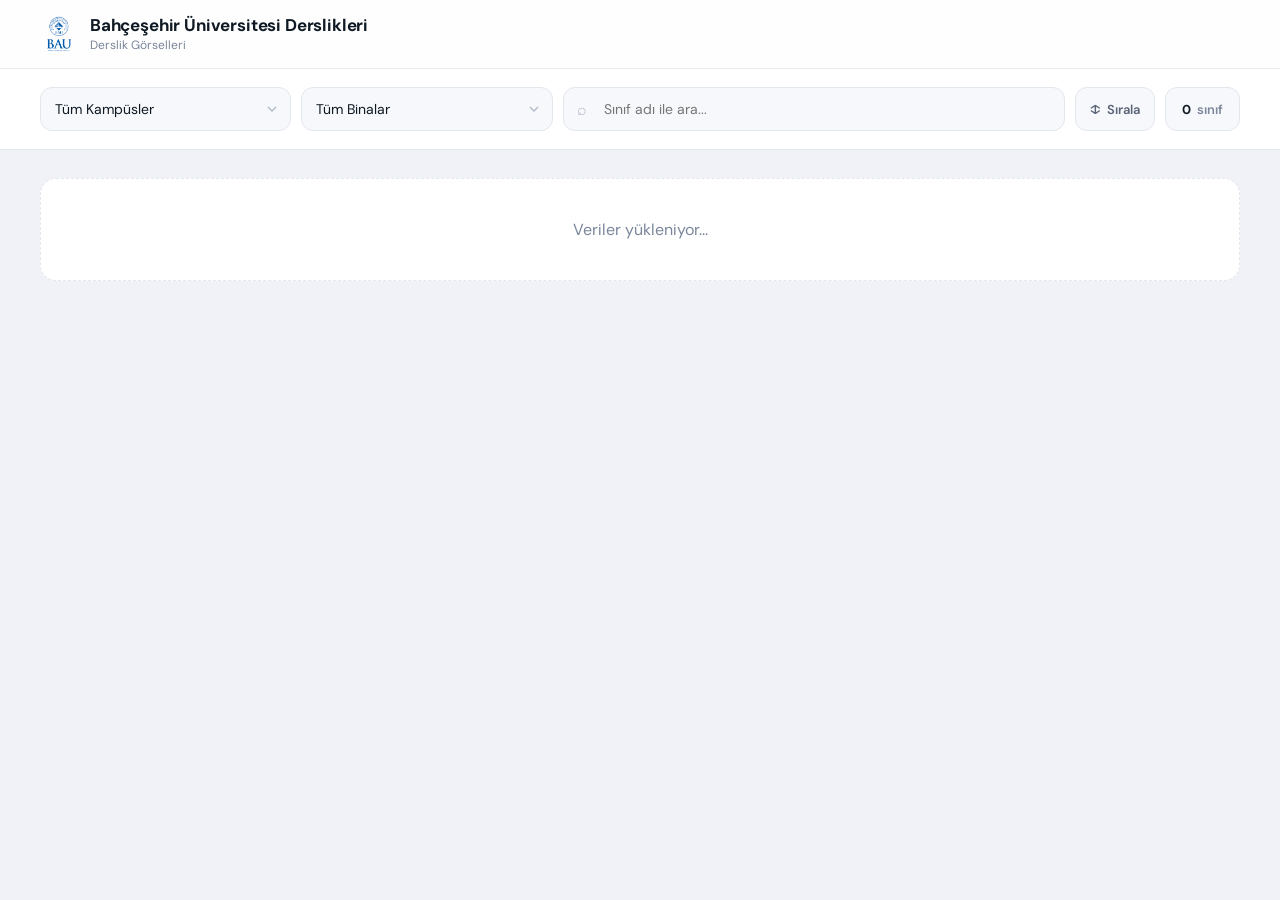
==== index.html @ e59e548d "Başlangıç" ====
<!DOCTYPE html>
<html lang="tr">
<head>
  <meta charset="UTF-8" />
  <meta name="viewport" content="width=device-width, initial-scale=1.0" />
  <link rel="icon" type="image/png" href="./logo.png" />
  <title>Bahçeşehir Üniversitesi Derslikleri</title>
  <link rel="preconnect" href="https://fonts.googleapis.com">
  <link rel="preconnect" href="https://fonts.gstatic.com" crossorigin>
  <link href="https://fonts.googleapis.com/css2?family=DM+Sans:wght@400;500;600;700&family=DM+Serif+Display&display=swap" rel="stylesheet">
  <style>
    :root{
      --bg:#f0f2f7;
      --surface:#fff;
      --muted:#7a869a;
      --text:#0f1923;
      --border:#e2e6ed;
      --primary:#1a56db;
      --primary-soft:#e8effe;
      --shadow-sm:0 1px 3px rgba(15,25,35,.07), 0 4px 12px rgba(15,25,35,.05);
      --shadow-md:0 4px 16px rgba(15,25,35,.09), 0 1px 3px rgba(15,25,35,.06);
      --shadow-lg:0 12px 40px rgba(15,25,35,.13);
      --radius:16px;
    }
    *{box-sizing:border-box;margin:0;padding:0}
    body{font-family:'DM Sans',sans-serif;background:var(--bg);color:var(--text);min-height:100vh}
    .container{width:min(1200px,calc(100% - 40px));margin:0 auto}

    /* ── TOPBAR ── */
    .topbar{
      position:sticky;top:0;z-index:20;
      background:rgba(255,255,255,.88);
      backdrop-filter:blur(16px);
      border-bottom:1px solid rgba(226,230,237,.8);
    }
    .topbar-inner{
      height:68px;display:flex;align-items:center;justify-content:space-between;gap:16px
    }
    .brand{display:flex;align-items:center;gap:12px}
    .brand-logo{width:38px;height:38px;object-fit:contain;display:block}
    .brand-text h1{font-size:17px;font-weight:700;letter-spacing:-.01em;line-height:1.2}
    .brand-text p{font-size:12px;color:var(--muted);margin-top:1px}

    /* ── SEARCH BAR ── */
    .search-bar{
      background:#fff;
      border-bottom:1px solid var(--border);
      padding:18px 0;
    }
    .search-inner{
      display:grid;
      grid-template-columns:1fr 1fr 2fr auto auto;
      gap:10px;
      align-items:center;
    }
    .control{position:relative}
    .control-icon{
      position:absolute;left:14px;top:50%;transform:translateY(-50%);
      color:#b0b9c8;font-size:16px;pointer-events:none;z-index:1
    }
    .input,.select{
      width:100%;height:44px;border:1px solid var(--border);border-radius:12px;
      background:#f7f8fb;color:var(--text);font-size:14px;font-family:'DM Sans',sans-serif;
      outline:none;transition:border-color .15s,box-shadow .15s;
      appearance:none;
    }
    .input:focus,.select:focus{
      border-color:var(--primary);
      box-shadow:0 0 0 3px rgba(26,86,219,.1);
      background:#fff;
    }
    .select{padding:0 36px 0 14px;background-image:url("data:image/svg+xml,%3Csvg xmlns='http://www.w3.org/2000/svg' width='16' height='16' viewBox='0 0 24 24' fill='none' stroke='%23b0b9c8' stroke-width='2'%3E%3Cpath d='m6 9 6 6 6-6'/%3E%3C/svg%3E");background-repeat:no-repeat;background-position:right 10px center}
    .input{padding:0 14px 0 40px}
    .results-count{
      font-size:13px;font-weight:600;color:var(--muted);white-space:nowrap;
      background:#f7f8fb;border:1px solid var(--border);
      height:44px;padding:0 16px;border-radius:12px;
      display:flex;align-items:center;gap:6px;
    }
    .results-count strong{color:var(--text)}

    /* ── CUSTOM DROPDOWN ── */
    .cd-wrap{position:relative}
    .cd-btn{
      width:100%;height:44px;padding:0 34px 0 14px;
      border:1px solid var(--border);border-radius:12px;
      background:#f7f8fb url("data:image/svg+xml,%3Csvg xmlns='http://www.w3.org/2000/svg' width='16' height='16' viewBox='0 0 24 24' fill='none' stroke='%23b0b9c8' stroke-width='2'%3E%3Cpath d='m6 9 6 6 6-6'/%3E%3C/svg%3E") no-repeat right 10px center;
      color:var(--text);font-size:14px;font-family:'DM Sans',sans-serif;
      text-align:left;cursor:pointer;outline:none;border:none;
      border:1px solid var(--border);
      white-space:nowrap;overflow:hidden;text-overflow:ellipsis;
      transition:border-color .15s,box-shadow .15s,background .15s;
    }
    .cd-btn:hover{background-color:#fff;border-color:#c5ccd8}
    .cd-btn.open{background-color:#fff;border-color:var(--primary);box-shadow:0 0 0 3px rgba(26,86,219,.1)}
    .cd-panel{
      position:absolute;top:calc(100% + 6px);left:0;z-index:40;
      min-width:100%;max-width:300px;
      background:#fff;border:1px solid var(--border);border-radius:14px;
      box-shadow:var(--shadow-lg);
      padding:6px;
      opacity:0;pointer-events:none;transform:translateY(-6px);
      transition:opacity .15s,transform .15s;
      max-height:280px;overflow-y:auto;
    }
    .cd-panel.open{opacity:1;pointer-events:all;transform:translateY(0)}
    .cd-option{
      display:flex;align-items:center;gap:10px;
      padding:9px 12px;border-radius:9px;
      font-size:13.5px;font-weight:500;color:#344054;cursor:pointer;
      transition:background .1s;white-space:nowrap;
    }
    .cd-option:hover{background:#f5f7fb}
    .cd-option.selected{background:var(--primary-soft);color:var(--primary);font-weight:700}
    .cd-dot{width:8px;height:8px;border-radius:50%;flex-shrink:0;background:var(--border)}
    .cd-option.selected .cd-dot{background:var(--primary)}

    .sort-wrap{position:relative}
    .sort-btn{
      height:44px;padding:0 14px;border-radius:12px;
      border:1px solid var(--border);background:#f7f8fb;
      color:#5a6477;font-size:13px;font-weight:600;font-family:'DM Sans',sans-serif;
      cursor:pointer;white-space:nowrap;
      display:flex;align-items:center;gap:6px;
      transition:background .15s,border-color .15s,color .15s;
    }
    .sort-btn:hover{background:#fff;border-color:#c5ccd8;color:var(--text)}
    .sort-btn.open{background:#fff;border-color:var(--primary);color:var(--primary)}
    .sort-dropdown{
      position:absolute;top:calc(100% + 8px);right:0;z-index:30;
      background:#fff;border:1px solid var(--border);border-radius:14px;
      box-shadow:var(--shadow-lg);
      min-width:190px;padding:6px;
      opacity:0;pointer-events:none;transform:translateY(-6px);
      transition:opacity .15s,transform .15s;
    }
    .sort-dropdown.open{opacity:1;pointer-events:all;transform:translateY(0)}
    .sort-option{
      display:flex;align-items:center;gap:10px;
      padding:9px 12px;border-radius:9px;
      font-size:13.5px;font-weight:500;color:#344054;cursor:pointer;
      transition:background .12s;
    }
    .sort-option:hover{background:#f5f7fb}
    .sort-option.selected{background:var(--primary-soft);color:var(--primary);font-weight:700}
    .sort-option-icon{font-size:13px;width:16px;text-align:center;opacity:.6}

    /* ── GRID ── */
    .content{padding:28px 0 64px}
    .loading,.empty{
      padding:40px;text-align:center;color:var(--muted);background:#fff;
      border:1px dashed var(--border);border-radius:var(--radius)
    }
    .grid{
      display:grid;
      grid-template-columns:repeat(auto-fill,minmax(280px,1fr));
      gap:20px;
    }

    /* ── CARD ── */
    .card{
      background:#fff;border:1px solid var(--border);
      border-radius:var(--radius);overflow:hidden;
      box-shadow:var(--shadow-sm);
      cursor:pointer;
      transition:transform .2s cubic-bezier(.34,1.56,.64,1), box-shadow .2s ease;
      display:flex;flex-direction:column;
    }
    .card:hover{
      box-shadow:var(--shadow-lg);
      border-color:#d0d7e3;
    }
    .card-img-wrap{position:relative;overflow:hidden}
    .card img{
      width:100%;height:200px;object-fit:cover;display:block;
      background:#edf0f5;
    }
    .card-badge{
      position:absolute;top:12px;left:12px;
      background:rgba(15,25,35,.55);
      backdrop-filter:blur(8px);
      color:#fff;font-size:12px;font-weight:700;
      padding:4px 10px;border-radius:8px;
      letter-spacing:.03em;
    }
    .card-body{padding:16px;flex:1;display:flex;flex-direction:column;gap:6px}
    .card-title{font-size:17px;font-weight:700;letter-spacing:-.01em}
    .card-location{font-size:13px;color:var(--muted);line-height:1.5}
    .card-meta{
      margin-top:auto;padding-top:12px;
      border-top:1px solid #f0f2f7;
      display:flex;gap:14px;flex-wrap:wrap;
    }
    .card-meta span{
      font-size:12.5px;color:#5a6477;font-weight:500;
      display:flex;align-items:center;gap:4px;
    }

    /* ── MODAL ── */
    .modal{
      position:fixed;inset:0;z-index:60;background:rgba(10,15,25,.82);
      display:none;align-items:center;justify-content:center;padding:20px;
      backdrop-filter:blur(8px)
    }
    .modal.active{display:flex}
    .modal-box{
      width:min(1040px,100%);border-radius:22px;overflow:hidden;position:relative;
      background:#0d1829;box-shadow:0 40px 100px rgba(0,0,0,.45);
    }
    .modal-stage{
      position:relative;width:100%;background:#0d1829
    }
    .main-image{width:100%;height:auto;max-height:80vh;object-fit:contain;display:block;background:#0d1829}
    .thumbs{
      position:absolute;left:20px;top:20px;z-index:4;
      display:flex;gap:7px;flex-wrap:wrap;max-width:calc(100% - 80px)
    }
    .thumbs img{
      width:68px;height:50px;object-fit:contain;border-radius:9px;cursor:pointer;
      border:2px solid transparent;background:rgba(0,0,0,.4);
      box-shadow:0 4px 12px rgba(0,0,0,.25);
      transition:border-color .15s,transform .15s;
    }
    .thumbs img:hover{transform:scale(1.06)}
    .thumbs img.active{border-color:#fff}
    .close{
      position:absolute;top:16px;right:16px;z-index:5;
      width:38px;height:38px;border:none;border-radius:10px;
      background:rgba(255,255,255,.12);color:#fff;font-size:17px;cursor:pointer;
      backdrop-filter:blur(6px);transition:background .15s;
    }
    .close:hover{background:rgba(255,255,255,.22)}
    .modal-overlay{
      position:absolute;inset:0;
      background:linear-gradient(to top, rgba(0,0,0,.8) 0%, rgba(0,0,0,.3) 40%, transparent 70%);
      display:flex;align-items:flex-end;justify-content:space-between;gap:16px;padding:24px
    }
    .modal-info{color:#fff;max-width:calc(100% - 160px)}
    .modal-title{font-size:24px;font-weight:700;margin-bottom:6px;letter-spacing:-.02em}
    .modal-meta{font-size:14px;line-height:1.7;color:rgba(255,255,255,.82)}
    .modal-actions{display:flex;gap:8px;align-items:center}
    .action-btn{
      display:inline-flex;align-items:center;gap:7px;text-decoration:none;
      padding:10px 16px;border-radius:12px;
      border:1px solid rgba(255,255,255,.25);
      background:rgba(255,255,255,.1);color:#fff;font-size:13.5px;font-weight:600;
      backdrop-filter:blur(8px);cursor:pointer;
      transition:background .15s,border-color .15s;
    }
    .action-btn:hover{background:rgba(255,255,255,.2);border-color:rgba(255,255,255,.45)}


    /* ── SCROLL TO TOP ── */
    #scrollTopBtn{
      position:fixed;
      right:20px;
      bottom:24px;
      z-index:100;
      width:46px;
      height:46px;
      border:none;
      border-radius:12px;
      background:var(--primary);
      color:#fff;
      font-size:18px;
      font-weight:700;
      cursor:pointer;
      box-shadow:var(--shadow-md);
      display:flex;
      align-items:center;
      justify-content:center;
      opacity:0;
      pointer-events:none;
      transform:translateY(10px);
      transition:opacity .25s ease, transform .25s ease, background .15s ease;
    }
    #scrollTopBtn.show{
      opacity:1;
      pointer-events:auto;
      transform:translateY(0);
    }
    #scrollTopBtn:hover{background:#1749b8}

    @media (max-width:900px){
      .search-inner{grid-template-columns:1fr 1fr}
      .results-count{display:none}
    }
    @media (max-width:600px){
      .search-inner{grid-template-columns:1fr}
      .grid{gap:14px}
      .thumbs img{width:54px;height:40px}
      .modal-overlay{padding:16px;flex-direction:column;align-items:flex-start}
      .modal-info{max-width:100%}
      .modal-title{font-size:19px}
      #scrollTopBtn{right:16px;bottom:18px;width:42px;height:42px}
    }
  </style>
</head>
<body>
  <header class="topbar">
    <div class="container topbar-inner">
      <div class="brand">
        <img class="brand-logo" src="./logo.png" alt="Bahçeşehir Üniversitesi logosu" />
        <div class="brand-text">
          <h1 id="siteTitle">Bahçeşehir Üniversitesi Derslikleri</h1>
          <p id="siteSubtitle">Derslik Görselleri</p>
        </div>
      </div>
    </div>
  </header>

  <div class="search-bar">
    <div class="container">
      <div class="search-inner">
        <div class="cd-wrap">
          <button id="campusBtn" class="cd-btn">Tüm Kampüsler</button>
          <div id="campusPanel" class="cd-panel"></div>
        </div>
        <div class="cd-wrap">
          <button id="buildingBtn" class="cd-btn">Tüm Binalar</button>
          <div id="buildingPanel" class="cd-panel"></div>
        </div>
        <div class="control">
          <span class="control-icon">⌕</span>
          <input id="searchInput" class="input" type="text" placeholder="Sınıf adı ile ara..." />
        </div>
        <div class="sort-wrap">
          <button id="sortBtn" class="sort-btn">
            ↕ <span id="sortLabel">Sırala</span>
          </button>
          <div id="sortDropdown" class="sort-dropdown">
            <div class="sort-option selected" data-value="name-asc"><span class="sort-option-icon">↑</span>Ada göre (A→Z)</div>
            <div class="sort-option" data-value="name-desc"><span class="sort-option-icon">↓</span>Ada göre (Z→A)</div>
            <div class="sort-option" data-value="capacity-desc"><span class="sort-option-icon">↓</span>Kapasite (çoktan aza)</div>
            <div class="sort-option" data-value="capacity-asc"><span class="sort-option-icon">↑</span>Kapasite (azdan çoğa)</div>
            <div class="sort-option" data-value="floor-asc"><span class="sort-option-icon">↑</span>Kata göre</div>
          </div>
        </div>
        <div class="results-count">
          <strong><span id="resultCount">0</span></strong> sınıf
        </div>
      </div>
    </div>
  </div>

  <main class="content">
    <div class="container">
      <div id="loadingState" class="loading">Veriler yükleniyor...</div>
      <div id="cardGrid" class="grid" style="display:none;"></div>
      <div id="emptyState" class="empty" style="display:none;">Filtreye uygun sınıf bulunamadı.</div>
    </div>
  </main>

  <div id="galleryModal" class="modal">
    <div class="modal-box">
      <button id="closeModal" class="close">✕</button>
      <div id="thumbGrid" class="thumbs"></div>
      <div class="modal-stage">
        <img id="mainImage" class="main-image" src="" alt="Sınıf görseli" crossorigin="anonymous" />
        <div class="modal-overlay">
          <div class="modal-info">
            <div id="modalTitle" class="modal-title"></div>
            <div id="modalMeta" class="modal-meta"></div>
          </div>
          <div class="modal-actions">
            <button id="copyImage" class="action-btn" type="button">⧉ Görseli Kopyala</button>
            <button id="downloadImage" class="action-btn" type="button">⭳ Görseli İndir</button>
          </div>
        </div>
      </div>
    </div>
  </div>

  <button id="scrollTopBtn" type="button" aria-label="En üste git">↑</button>

  <script type="module">
    import { db, storage } from './firebase-config.js';
    import { collection, getDocs, query, orderBy, doc, getDoc, updateDoc } from 'https://www.gstatic.com/firebasejs/10.12.4/firebase-firestore.js';
    import { ref, uploadBytes, getDownloadURL } from 'https://www.gstatic.com/firebasejs/10.12.4/firebase-storage.js';
    
    const campusBtn     = document.getElementById('campusBtn');
    const campusPanel   = document.getElementById('campusPanel');
    const buildingBtn   = document.getElementById('buildingBtn');
    const buildingPanel = document.getElementById('buildingPanel');
    const searchInput   = document.getElementById('searchInput');
    const cardGrid = document.getElementById('cardGrid');
    const resultCount = document.getElementById('resultCount');
    const emptyState = document.getElementById('emptyState');
    const loadingState = document.getElementById('loadingState');

    const galleryModal = document.getElementById('galleryModal');
    const closeModal = document.getElementById('closeModal');
    const modalTitle = document.getElementById('modalTitle');
    const modalMeta = document.getElementById('modalMeta');
    const mainImage = document.getElementById('mainImage');
    const thumbGrid = document.getElementById('thumbGrid');
    const downloadImage = document.getElementById('downloadImage');
    const copyImage = document.getElementById('copyImage');
    const scrollTopBtn = document.getElementById('scrollTopBtn');

    let classrooms = [];
    let activeItem = null;
    let activeImageUrl = '';
    let currentSort     = 'name-asc';
    let selectedCampus   = 'all';
    let selectedBuilding = 'all';
    const brandedImageBlobCache = new Map();

    /* ── dropdown yardımcısı ── */
    function buildDropdown(btn, panel, getItems, onPick) {
      // Paneli aç/kapat
      btn.addEventListener('click', e => {
        e.stopPropagation();
        const willOpen = !panel.classList.contains('open');
        closeAllPanels();
        if (willOpen) {
          // Her açılışta güncel seçimi yansıt
          renderOptions(panel, getItems(), onPick);
          btn.classList.add('open');
          panel.classList.add('open');
        }
      });
    }

    function renderOptions(panel, items, onPick) {
      panel.innerHTML = items.map(({value, label, selected}) => `
        <div class="cd-option${selected ? ' selected' : ''}" data-value="${value}" data-label="${label}">
          <span class="cd-dot"></span>${label}
        </div>
      `).join('');
      panel.querySelectorAll('.cd-option').forEach(opt => {
        opt.addEventListener('click', e => {
          e.stopPropagation();
          onPick(opt.dataset.value, opt.dataset.label);
          closeAllPanels();
        });
      });
    }

    function closeAllPanels() {
      document.querySelectorAll('.cd-btn.open').forEach(b => b.classList.remove('open'));
      document.querySelectorAll('.cd-panel.open').forEach(p => p.classList.remove('open'));
      document.querySelectorAll('.sort-btn.open').forEach(b => b.classList.remove('open'));
      document.querySelectorAll('.sort-dropdown.open').forEach(p => p.classList.remove('open'));
    }
    document.addEventListener('click', closeAllPanels);

    /* Kampüs dropdown */
    buildDropdown(
      campusBtn, campusPanel,
      () => {
        const names = [...new Set(classrooms.map(c => c.campusName).filter(Boolean))];
        return [
          { value: 'all',  label: 'Tüm Kampüsler', selected: selectedCampus === 'all' },
          ...names.map(n => ({ value: n, label: n, selected: selectedCampus === n }))
        ];
      },
      (value, label) => {
        selectedCampus   = value;
        selectedBuilding = 'all';
        campusBtn.textContent   = label;
        buildingBtn.textContent = 'Tüm Binalar';
        renderCards();
      }
    );

    /* Bina dropdown */
    buildDropdown(
      buildingBtn, buildingPanel,
      () => {
        const names = [...new Set(
          classrooms
            .filter(c => selectedCampus === 'all' || c.campusName === selectedCampus)
            .map(c => c.blockName).filter(Boolean)
        )];
        return [
          { value: 'all', label: 'Tüm Binalar', selected: selectedBuilding === 'all' },
          ...names.map(n => ({ value: n, label: n, selected: selectedBuilding === n }))
        ];
      },
      (value, label) => {
        selectedBuilding = value;
        buildingBtn.textContent = label;
        renderCards();
      }
    );

    /* Sıralama dropdown */
    const sortBtn      = document.getElementById('sortBtn');
    const sortLabel    = document.getElementById('sortLabel');
    const sortDropdown = document.getElementById('sortDropdown');
    const sortLabels   = {
      'name-asc':'Ada göre (A→Z)', 'name-desc':'Ada göre (Z→A)',
      'capacity-desc':'Kapasite ↓', 'capacity-asc':'Kapasite ↑', 'floor-asc':'Kata göre',
    };
    sortBtn.addEventListener('click', e => {
      e.stopPropagation();
      const willOpen = !sortDropdown.classList.contains('open');
      closeAllPanels();
      if (willOpen) { sortBtn.classList.add('open'); sortDropdown.classList.add('open'); }
    });
    sortDropdown.querySelectorAll('.sort-option').forEach(opt => {
      opt.addEventListener('click', e => {
        e.stopPropagation();
        currentSort = opt.dataset.value;
        sortLabel.textContent = sortLabels[currentSort];
        sortDropdown.querySelectorAll('.sort-option').forEach(o => o.classList.remove('selected'));
        opt.classList.add('selected');
        closeAllPanels();
        renderCards();
      });
    });

    function floorNumber(text) {
      const match = String(text || '').match(/\d+/);
      return match ? Number(match[0]) : 0;
    }

    async function loadSettings() {
      try {
        const snap = await getDoc(doc(db, 'settings', 'site'));
        if (snap.exists()) {
          const s = snap.data();
          document.getElementById('siteTitle').textContent = s.title || 'Bahçeşehir Üniversitesi Derslikleri';
          document.getElementById('siteSubtitle').textContent = s.subtitle || 'Derslik Görselleri';
        }
      } catch (e) {
        console.warn(e);
      }
    }

    function fillCampusOptions() { /* paneller buildDropdown içinde dinamik oluşturuluyor */ }
    function fillBuildingOptions() { /* paneller buildDropdown içinde dinamik oluşturuluyor */ }

    function getFilteredClassrooms() {
      const q = searchInput.value.trim().toLowerCase();
      let items = classrooms.filter(item => {
        const okCampus   = selectedCampus   === 'all' || item.campusName === selectedCampus;
        const okBuilding = selectedBuilding === 'all' || item.blockName  === selectedBuilding;
        const okSearch   = !q || String(item.code || '').toLowerCase().includes(q);
        return okCampus && okBuilding && okSearch;
      });
      items.sort((a, b) => {
        switch (currentSort) {
          case 'name-desc':     return String(b.code||'').localeCompare(String(a.code||''),'tr');
          case 'capacity-desc': return Number(b.capacity||0) - Number(a.capacity||0);
          case 'capacity-asc':  return Number(a.capacity||0) - Number(b.capacity||0);
          case 'floor-asc':     return floorNumber(a.floor)  - floorNumber(b.floor);
          default:              return String(a.code||'').localeCompare(String(b.code||''),'tr');
        }
      });
      return items;
    }

    function setActiveImage(url) {
      activeImageUrl = url || '';
      mainImage.src = activeImageUrl;
    }

    function openModal(item) {
      const images = Array.isArray(item.images) ? item.images : [];
      const first = images[0] || '';
      activeItem = item;
      modalTitle.textContent = item.code || '-';
      modalMeta.innerHTML = `${item.campusName || '-'} › ${item.blockName || '-'} &nbsp; 👥 ${item.capacity || 0} kişi kapasiteli &nbsp; 📍 ${item.floor || '-'}`;
      setActiveImage(first);

      thumbGrid.innerHTML = images.map((image, index) => `
        <img src="${image}" alt="${item.code || 'Derslik'} küçük görsel ${index + 1}" class="${index === 0 ? 'active' : ''}" data-src="${image}" crossorigin="anonymous" />
      `).join('');

      thumbGrid.querySelectorAll('img').forEach(img => {
        img.addEventListener('click', () => {
          setActiveImage(img.dataset.src);
          thumbGrid.querySelectorAll('img').forEach(t => t.classList.remove('active'));
          img.classList.add('active');
        });
      });

      galleryModal.classList.add('active');
    }

    function renderCards() {
      const items = getFilteredClassrooms();
      resultCount.textContent = items.length;
      cardGrid.innerHTML = '';
      loadingState.style.display = 'none';
      cardGrid.style.display = 'grid';

      if (!items.length) {
        emptyState.style.display = 'block';
        return;
      }

      emptyState.style.display = 'none';

      items.forEach(item => {
        const firstImage = Array.isArray(item.images) && item.images.length ? item.images[0] : '';
        const cardImage  = item.thumbnailUrl || firstImage;
        const card = document.createElement('article');
        card.className = 'card';
        card.innerHTML = `
          <div class="card-img-wrap">
            <img class="card-image" src="${cardImage}" alt="${item.code || 'Derslik'} görseli" crossorigin="anonymous" />
            <span class="card-badge">${item.code || '-'}</span>
          </div>
          <div class="card-body">
            <div class="card-title">${item.code || '-'}</div>
            <div class="card-location">${item.campusName || '-'} › ${item.blockName || '-'}</div>
            <div class="card-meta">
              <span>📍 ${item.floor || '-'}</span>
              <span>👥 ${item.capacity || 0} kişi</span>
            </div>
          </div>
        `;
        card.addEventListener('click', () => openModal(item));
        cardGrid.appendChild(card);
      });
    }

    async function loadClassrooms() {
      loadingState.style.display = 'block';
      try {
        const q = query(
          collection(db, 'classrooms'),
          orderBy('code')
        );

        const snap = await getDocs(q);
        // active alanı olmayan (undefined) veya true olanları göster
        classrooms = snap.docs
          .map(doc => ({ id: doc.id, ...doc.data() }))
          .filter(c => c.active !== false);
        fillCampusOptions();
        fillBuildingOptions();
        renderCards();
      } catch (error) {
        loadingState.textContent = 'Veriler yüklenemedi. Firebase yapılandırmasını ve Firestore kurallarını kontrol edin.';
        console.error(error);
      }
    }

    function wrapText(ctx, text, x, y, maxWidth, lineHeight) {
      const words = String(text || '').split(' ');
      let line = '';
      let currentY = y;

      for (let n = 0; n < words.length; n++) {
        const testLine = line + words[n] + ' ';
        const metrics = ctx.measureText(testLine);
        if (metrics.width > maxWidth && n > 0) {
          ctx.fillText(line.trim(), x, currentY);
          line = words[n] + ' ';
          currentY += lineHeight;
        } else {
          line = testLine;
        }
      }
      if (line.trim()) ctx.fillText(line.trim(), x, currentY);
      return currentY;
    }

    async function generateBrandedImage(item, imageUrl) {
      const img = new Image();
      img.crossOrigin = 'anonymous';
      img.referrerPolicy = 'no-referrer';

      await new Promise((resolve, reject) => {
        img.onload = resolve;
        img.onerror = reject;
        img.src = imageUrl;
      });

      // Canvas'ı görselin orijinal boyutuna ayarla
      const outputWidth = img.naturalWidth;
      const outputHeight = img.naturalHeight;
      const overlayHeight = Math.round(outputHeight * 0.19);

      const canvas = document.createElement('canvas');
      canvas.width = outputWidth;
      canvas.height = outputHeight;
      const ctx = canvas.getContext('2d');

      // Görseli birebir çiz, kırpma yok
      ctx.drawImage(img, 0, 0, outputWidth, outputHeight);

      const gradient = ctx.createLinearGradient(0, outputHeight - overlayHeight - 120, 0, outputHeight);
      gradient.addColorStop(0, 'rgba(0,0,0,0)');
      gradient.addColorStop(0.35, 'rgba(0,0,0,0.28)');
      gradient.addColorStop(1, 'rgba(0,0,0,0.82)');
      ctx.fillStyle = gradient;
      ctx.fillRect(0, 0, outputWidth, outputHeight);

      // logo_gorsel.png dosyasını sol üstte düzgün boyutlandırılmış şekilde yerleştir
      try {
        const logo = new Image();
        await new Promise((resolve, reject) => {
          logo.onload = resolve;
          logo.onerror = reject;
          logo.src = './logo_gorsel.png';
        });

        const maxLogoWidth = Math.round(outputWidth * 0.20);
        const maxLogoHeight = Math.round(outputHeight * 0.09);
        const logoScale = Math.min(
          maxLogoWidth / logo.width,
          maxLogoHeight / logo.height
        );
        const logoWidth = logo.width * logoScale;
        const logoHeight = logo.height * logoScale;

        ctx.shadowColor = 'rgba(0,0,0,0.25)';
        ctx.shadowBlur = 8;
        const logoPad = Math.round(outputWidth * 0.037);
        ctx.drawImage(logo, logoPad, Math.round(outputHeight * 0.05), logoWidth, logoHeight);
        ctx.shadowBlur = 0;
      } catch (e) {
        // logo dosyası yoksa sessizce devam et
      }

      const pad = Math.round(outputWidth * 0.04);
      const titleSize = Math.round(outputHeight * 0.054);
      const metaSize  = Math.round(outputHeight * 0.028);

      ctx.fillStyle = '#ffffff';
      ctx.font = `800 ${titleSize}px Arial`;
      ctx.fillText(item.code || '-', pad, outputHeight - Math.round(outputHeight * 0.096));

      ctx.fillStyle = 'rgba(255,255,255,0.92)';
      ctx.font = `400 ${metaSize}px Arial`;
      const metaText = `${item.campusName || '-'} › ${item.blockName || '-'}   •   ${item.capacity || 0} kişi kapasiteli   •   ${item.floor || '-'}`;
      wrapText(ctx, metaText, pad, outputHeight - Math.round(outputHeight * 0.048), outputWidth - pad * 2, Math.round(metaSize * 1.35));

      return canvas;
    }

    function getBrandedCacheKey(item, imageUrl, format = 'jpeg') {
      return `${item?.id || 'unknown'}__${imageUrl || ''}__${format}`;
    }

    async function blobFromUrl(url) {
      const response = await fetch(url);
      if (!response.ok) throw new Error('Dosya indirilemedi');
      return await response.blob();
    }

    async function canvasToBlob(canvas, type = 'image/jpeg', quality = 0.92) {
      return await new Promise(resolve => canvas.toBlob(resolve, type, quality));
    }

    async function imageBlobToPngBlob(blob) {
      const bitmap = await createImageBitmap(blob);
      const canvas = document.createElement('canvas');
      canvas.width = bitmap.width;
      canvas.height = bitmap.height;
      const ctx = canvas.getContext('2d');
      ctx.drawImage(bitmap, 0, 0);
      const pngBlob = await canvasToBlob(canvas, 'image/png');
      if (!pngBlob) throw new Error('PNG blob oluşturulamadı');
      return pngBlob;
    }

    function showClipboardSupportInfo() {
      if (!window.isSecureContext) {
        alert('Görsel kopyalama için site HTTPS altında açılmalıdır.');
        return false;
      }

      if (!navigator.clipboard || typeof window.ClipboardItem === 'undefined') {
        alert('Bu tarayıcı görsel kopyalamayı desteklemiyor. Lütfen indirme seçeneğini kullanın.');
        return false;
      }

      return true;
    }

    async function getOrCreateBrandedBlob(item, imageUrl, buttonEl, loadingText = 'Hazırlanıyor...', format = 'jpeg') {
      if (!item || !imageUrl) return null;

      const cacheKey = getBrandedCacheKey(item, imageUrl, format);

      if (brandedImageBlobCache.has(cacheKey)) {
        return brandedImageBlobCache.get(cacheKey);
      }

      // PNG isteniyorsa önce kalıcı JPEG cache'i kullan / oluştur.
      // Böylece kopyalama da indirme ile aynı şekilde tek sefer üretim + Storage kaydı yapar.
      if (format === 'png') {
        const jpegCacheKey = getBrandedCacheKey(item, imageUrl, 'jpeg');

        let sourceJpegBlob = brandedImageBlobCache.get(jpegCacheKey) || null;

        if (!sourceJpegBlob) {
          if (item.brandedImageUrl) {
            if (buttonEl) buttonEl.textContent = loadingText;
            try {
              sourceJpegBlob = await blobFromUrl(item.brandedImageUrl);
              brandedImageBlobCache.set(jpegCacheKey, sourceJpegBlob);
            } catch (e) {
              item.brandedImageUrl = null;
              item.brandedImagePath = null;
            }
          }
        }

        if (!sourceJpegBlob) {
          sourceJpegBlob = await getOrCreateBrandedBlob(item, imageUrl, buttonEl, loadingText, 'jpeg');
        }

        if (!sourceJpegBlob) throw new Error('Kaynak görsel hazırlanamadı');

        if (buttonEl) buttonEl.textContent = loadingText;
        const pngBlob = await imageBlobToPngBlob(sourceJpegBlob);
        brandedImageBlobCache.set(cacheKey, pngBlob);
        return pngBlob;
      }

      // JPEG için önce oturum cache'i, sonra kalıcı brandedImageUrl kullan.
      if (item.brandedImageUrl) {
        if (buttonEl) buttonEl.textContent = loadingText;
        try {
          const cachedBlob = await blobFromUrl(item.brandedImageUrl);
          brandedImageBlobCache.set(cacheKey, cachedBlob);
          return cachedBlob;
        } catch (e) {
          item.brandedImageUrl = null;
          item.brandedImagePath = null;
        }
      }

      if (buttonEl) buttonEl.textContent = loadingText;
      const canvas = await generateBrandedImage(item, imageUrl);

      const blob = await canvasToBlob(canvas, 'image/jpeg', 0.92);
      if (!blob) throw new Error('Blob oluşturulamadı');

      brandedImageBlobCache.set(cacheKey, blob);

      try {
        if (buttonEl) buttonEl.textContent = 'Kaydediliyor...';
        const path = `branded/${item.id}-${item.code || 'derslik'}.jpg`;
        const storageRef = ref(storage, path);
        await uploadBytes(storageRef, blob);
        const downloadUrl = await getDownloadURL(storageRef);
        await updateDoc(doc(db, 'classrooms', item.id), {
          brandedImageUrl: downloadUrl,
          brandedImagePath: path
        });
        item.brandedImageUrl = downloadUrl;
        item.brandedImagePath = path;

        const cached = classrooms.find(c => c.id === item.id);
        if (cached) {
          cached.brandedImageUrl = downloadUrl;
          cached.brandedImagePath = path;
        }
      } catch (uploadErr) {
        console.warn('Branded görsel Storage\'a yüklenemedi:', uploadErr);
      }

      return blob;
    }

    async function fallbackToDownloadFromBlob(blob, fileName) {
      const localUrl = URL.createObjectURL(blob);
      const a = document.createElement('a');
      a.href = localUrl;
      a.download = fileName;
      document.body.appendChild(a);
      a.click();
      a.remove();
      URL.revokeObjectURL(localUrl);
    }

    async function handleCanvasDownload() {
      if (!activeItem || !activeImageUrl) return;

      const originalText = downloadImage.textContent;
      downloadImage.disabled = true;
      if (copyImage) copyImage.disabled = true;

      try {
        const blob = await getOrCreateBrandedBlob(activeItem, activeImageUrl, downloadImage, 'Hazırlanıyor...', 'jpeg');
        if (!blob) throw new Error('Görsel hazırlanamadı');

        downloadImage.textContent = 'İndiriliyor...';
        await fallbackToDownloadFromBlob(blob, `BAU-${activeItem.code || 'derslik'}.jpg`);
      } catch (error) {
        console.error(error);
        alert('Görsel oluşturulamadı. Storage erişimi veya CORS ayarlarını kontrol edin.');
      } finally {
        downloadImage.disabled = false;
        if (copyImage) copyImage.disabled = false;
        downloadImage.textContent = originalText;
      }
    }

    async function handleCanvasCopy() {
      if (!activeItem || !activeImageUrl) return;

      if (!showClipboardSupportInfo()) return;

      const originalText = copyImage.textContent;
      copyImage.disabled = true;
      downloadImage.disabled = true;

      try {
        const blob = await getOrCreateBrandedBlob(activeItem, activeImageUrl, copyImage, 'Hazırlanıyor...', 'png');
        if (!blob) throw new Error('Görsel hazırlanamadı');

        copyImage.textContent = 'Kopyalanıyor...';
        await navigator.clipboard.write([
          new ClipboardItem({
            [blob.type || 'image/png']: blob
          })
        ]);

        copyImage.textContent = 'Kopyalandı ✓';
        setTimeout(() => {
          if (copyImage) copyImage.textContent = originalText;
        }, 1400);
      } catch (error) {
        console.error(error);
        try {
          const jpegBlob = await getOrCreateBrandedBlob(activeItem, activeImageUrl, copyImage, 'Hazırlanıyor...', 'jpeg');
          if (jpegBlob) {
            await fallbackToDownloadFromBlob(jpegBlob, `BAU-${activeItem.code || 'derslik'}.jpg`);
            alert('Tarayıcı kopyalamaya izin vermedi. Görsel bunun yerine indirildi.');
          } else {
            throw error;
          }
        } catch (fallbackError) {
          console.error(fallbackError);
          alert('Görsel panoya kopyalanamadı. Tarayıcı izinlerini kontrol edin.');
        }
      } finally {
        copyImage.disabled = false;
        downloadImage.disabled = false;
        if (copyImage.textContent !== 'Kopyalandı ✓') {
          copyImage.textContent = originalText;
        }
      }
    }

    searchInput.addEventListener('input', renderCards);
    closeModal.addEventListener('click', () => galleryModal.classList.remove('active'));
    galleryModal.addEventListener('click', e => { if (e.target === galleryModal) galleryModal.classList.remove('active'); });
    downloadImage.addEventListener('click', handleCanvasDownload);
    if (copyImage) copyImage.addEventListener('click', handleCanvasCopy);

    window.addEventListener('scroll', () => {
      if (window.scrollY > 300) {
        scrollTopBtn.classList.add('show');
      } else {
        scrollTopBtn.classList.remove('show');
      }
    });

    scrollTopBtn.addEventListener('click', () => {
      window.scrollTo({ top: 0, behavior: 'smooth' });
    });

    await loadSettings();
    loadClassrooms();
  </script>
</body>
</html>
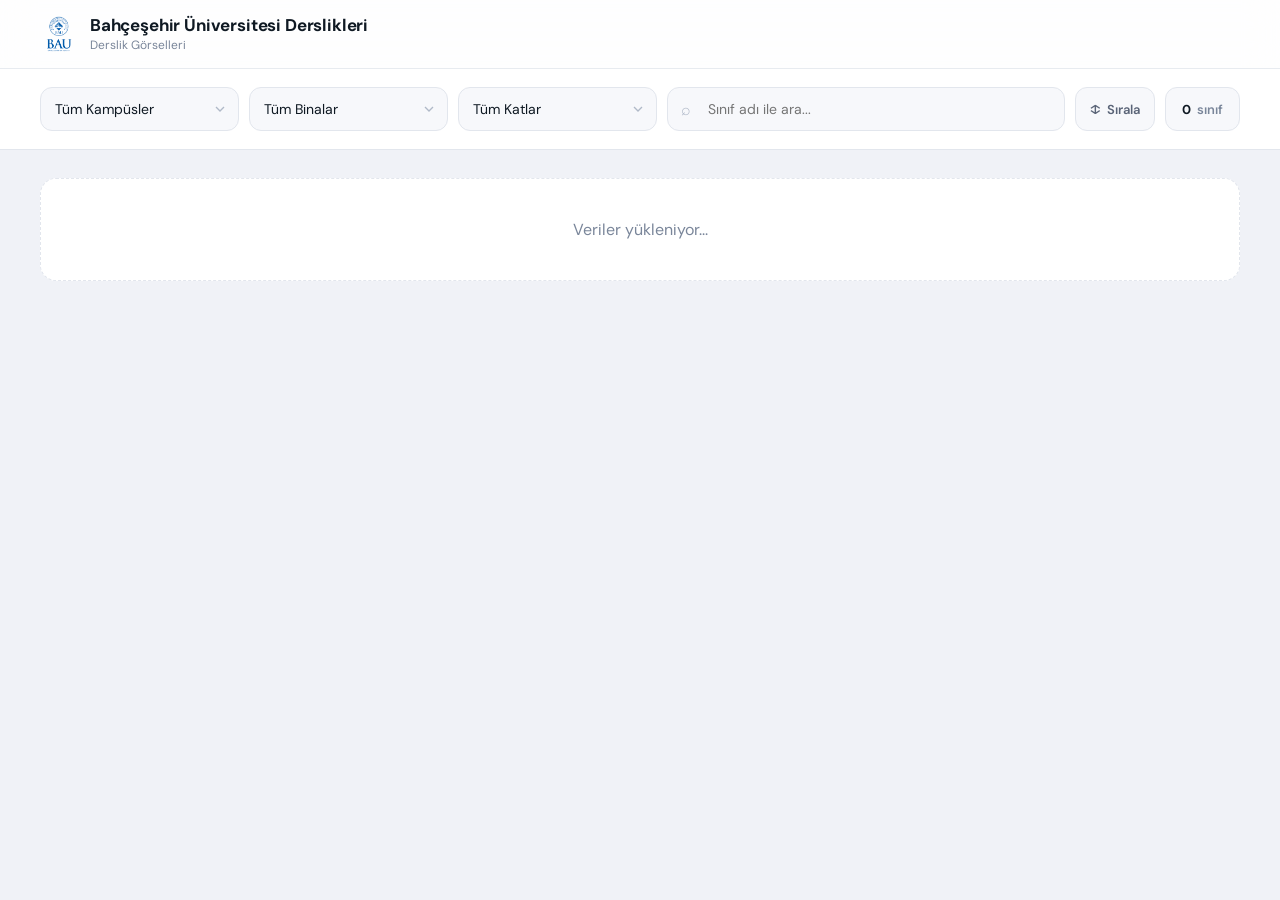
==== commit 810b09f9: "Floor sort and filter" ====
--- a/index.html
+++ b/index.html
@@ -49,7 +49,7 @@
     }
     .search-inner{
       display:grid;
-      grid-template-columns:1fr 1fr 2fr auto auto;
+      grid-template-columns:1fr 1fr 1fr 2fr auto auto;
       gap:10px;
       align-items:center;
     }
@@ -282,7 +282,7 @@
     #scrollTopBtn:hover{background:#1749b8}
 
     @media (max-width:900px){
-      .search-inner{grid-template-columns:1fr 1fr}
+      .search-inner{grid-template-columns:1fr 1fr 1fr}
       .results-count{display:none}
     }
     @media (max-width:600px){
@@ -319,6 +319,10 @@
         <div class="cd-wrap">
           <button id="buildingBtn" class="cd-btn">Tüm Binalar</button>
           <div id="buildingPanel" class="cd-panel"></div>
+        </div>
+        <div class="cd-wrap">
+          <button id="floorBtn" class="cd-btn">Tüm Katlar</button>
+          <div id="floorPanel" class="cd-panel"></div>
         </div>
         <div class="control">
           <span class="control-icon">⌕</span>
@@ -382,6 +386,8 @@
     const campusPanel   = document.getElementById('campusPanel');
     const buildingBtn   = document.getElementById('buildingBtn');
     const buildingPanel = document.getElementById('buildingPanel');
+    const floorBtn      = document.getElementById('floorBtn');
+    const floorPanel    = document.getElementById('floorPanel');
     const searchInput   = document.getElementById('searchInput');
     const cardGrid = document.getElementById('cardGrid');
     const resultCount = document.getElementById('resultCount');
@@ -399,11 +405,13 @@
     const scrollTopBtn = document.getElementById('scrollTopBtn');
 
     let classrooms = [];
+    let blockFloors = [];
     let activeItem = null;
     let activeImageUrl = '';
     let currentSort     = 'name-asc';
     let selectedCampus   = 'all';
     let selectedBuilding = 'all';
+    let selectedFloor    = 'all';
     const brandedImageBlobCache = new Map();
 
     /* ── dropdown yardımcısı ── */
@@ -458,8 +466,10 @@
       (value, label) => {
         selectedCampus   = value;
         selectedBuilding = 'all';
+        selectedFloor    = 'all';
         campusBtn.textContent   = label;
         buildingBtn.textContent = 'Tüm Binalar';
+        floorBtn.textContent    = 'Tüm Katlar';
         renderCards();
       }
     );
@@ -480,7 +490,46 @@
       },
       (value, label) => {
         selectedBuilding = value;
+        selectedFloor = 'all';
         buildingBtn.textContent = label;
+        floorBtn.textContent = 'Tüm Katlar';
+        renderCards();
+      }
+    );
+
+    /* Kat dropdown */
+    buildDropdown(
+      floorBtn, floorPanel,
+      () => {
+        // Filtrelenmiş sınıflardan mevcut katları al
+        const filteredClassrooms = classrooms.filter(c => {
+          const okCampus   = selectedCampus   === 'all' || c.campusName === selectedCampus;
+          const okBuilding = selectedBuilding === 'all' || c.blockName  === selectedBuilding;
+          return okCampus && okBuilding;
+        });
+        const floorNames = [...new Set(filteredClassrooms.map(c => c.floor).filter(Boolean))];
+        
+        // blockFloors'dan sortOrder bilgisini al ve sırala
+        const floorMap = new Map();
+        blockFloors.forEach(bf => {
+          floorMap.set(bf.name, bf.sortOrder ?? 9999);
+        });
+        
+        floorNames.sort((a, b) => {
+          const orderA = floorMap.get(a) ?? 9999;
+          const orderB = floorMap.get(b) ?? 9999;
+          if (orderA !== orderB) return orderA - orderB;
+          return String(a).localeCompare(String(b), 'tr');
+        });
+        
+        return [
+          { value: 'all', label: 'Tüm Katlar', selected: selectedFloor === 'all' },
+          ...floorNames.map(n => ({ value: n, label: n, selected: selectedFloor === n }))
+        ];
+      },
+      (value, label) => {
+        selectedFloor = value;
+        floorBtn.textContent = label;
         renderCards();
       }
     );
@@ -511,9 +560,17 @@
       });
     });
 
-    function floorNumber(text) {
-      const match = String(text || '').match(/\d+/);
-      return match ? Number(match[0]) : 0;
+    function getFloorSortOrder(floorName) {
+      if (!floorName) return 99999;
+      const floorData = blockFloors.find(bf => bf.name === floorName);
+      if (floorData && floorData.sortOrder != null) {
+        return floorData.sortOrder;
+      }
+      // Eğer blockFloors'da yoksa, metin bazlı sıralama
+      const normalized = String(floorName).toLowerCase().replace(/\s/g, '');
+      if (normalized.includes('zemin') || normalized.includes('giriş')) return 0;
+      const match = normalized.match(/(\d+)/);
+      return match ? Number(match[1]) : 99999;
     }
 
     async function loadSettings() {
@@ -537,15 +594,16 @@
       let items = classrooms.filter(item => {
         const okCampus   = selectedCampus   === 'all' || item.campusName === selectedCampus;
         const okBuilding = selectedBuilding === 'all' || item.blockName  === selectedBuilding;
+        const okFloor    = selectedFloor    === 'all' || item.floor      === selectedFloor;
         const okSearch   = !q || String(item.code || '').toLowerCase().includes(q);
-        return okCampus && okBuilding && okSearch;
+        return okCampus && okBuilding && okFloor && okSearch;
       });
       items.sort((a, b) => {
         switch (currentSort) {
           case 'name-desc':     return String(b.code||'').localeCompare(String(a.code||''),'tr');
           case 'capacity-desc': return Number(b.capacity||0) - Number(a.capacity||0);
           case 'capacity-asc':  return Number(a.capacity||0) - Number(b.capacity||0);
-          case 'floor-asc':     return floorNumber(a.floor)  - floorNumber(b.floor);
+          case 'floor-asc':     return getFloorSortOrder(a.floor) - getFloorSortOrder(b.floor);
           default:              return String(a.code||'').localeCompare(String(b.code||''),'tr');
         }
       });
@@ -621,16 +679,18 @@
     async function loadClassrooms() {
       loadingState.style.display = 'block';
       try {
-        const q = query(
-          collection(db, 'classrooms'),
-          orderBy('code')
-        );
-
-        const snap = await getDocs(q);
+        const [classroomSnap, floorSnap] = await Promise.all([
+          getDocs(query(collection(db, 'classrooms'), orderBy('code'))),
+          getDocs(query(collection(db, 'blockFloors'), orderBy('sortOrder')))
+        ]);
+
         // active alanı olmayan (undefined) veya true olanları göster
-        classrooms = snap.docs
+        classrooms = classroomSnap.docs
           .map(doc => ({ id: doc.id, ...doc.data() }))
           .filter(c => c.active !== false);
+        
+        blockFloors = floorSnap.docs.map(doc => ({ id: doc.id, ...doc.data() }));
+        
         fillCampusOptions();
         fillBuildingOptions();
         renderCards();
@@ -671,9 +731,16 @@
         img.src = imageUrl;
       });
 
-      // Canvas'ı görselin orijinal boyutuna ayarla
-      const outputWidth = img.naturalWidth;
-      const outputHeight = img.naturalHeight;
+      // Maksimum boyut sınırı: 1280x720 (HD)
+      const maxWidth = 1280;
+      const maxHeight = 720;
+      const imgWidth = img.naturalWidth;
+      const imgHeight = img.naturalHeight;
+      
+      // Oranı koruyarak boyutu hesapla
+      const scale = Math.min(1, Math.min(maxWidth / imgWidth, maxHeight / imgHeight));
+      const outputWidth = Math.round(imgWidth * scale);
+      const outputHeight = Math.round(imgHeight * scale);
       const overlayHeight = Math.round(outputHeight * 0.19);
 
       const canvas = document.createElement('canvas');
